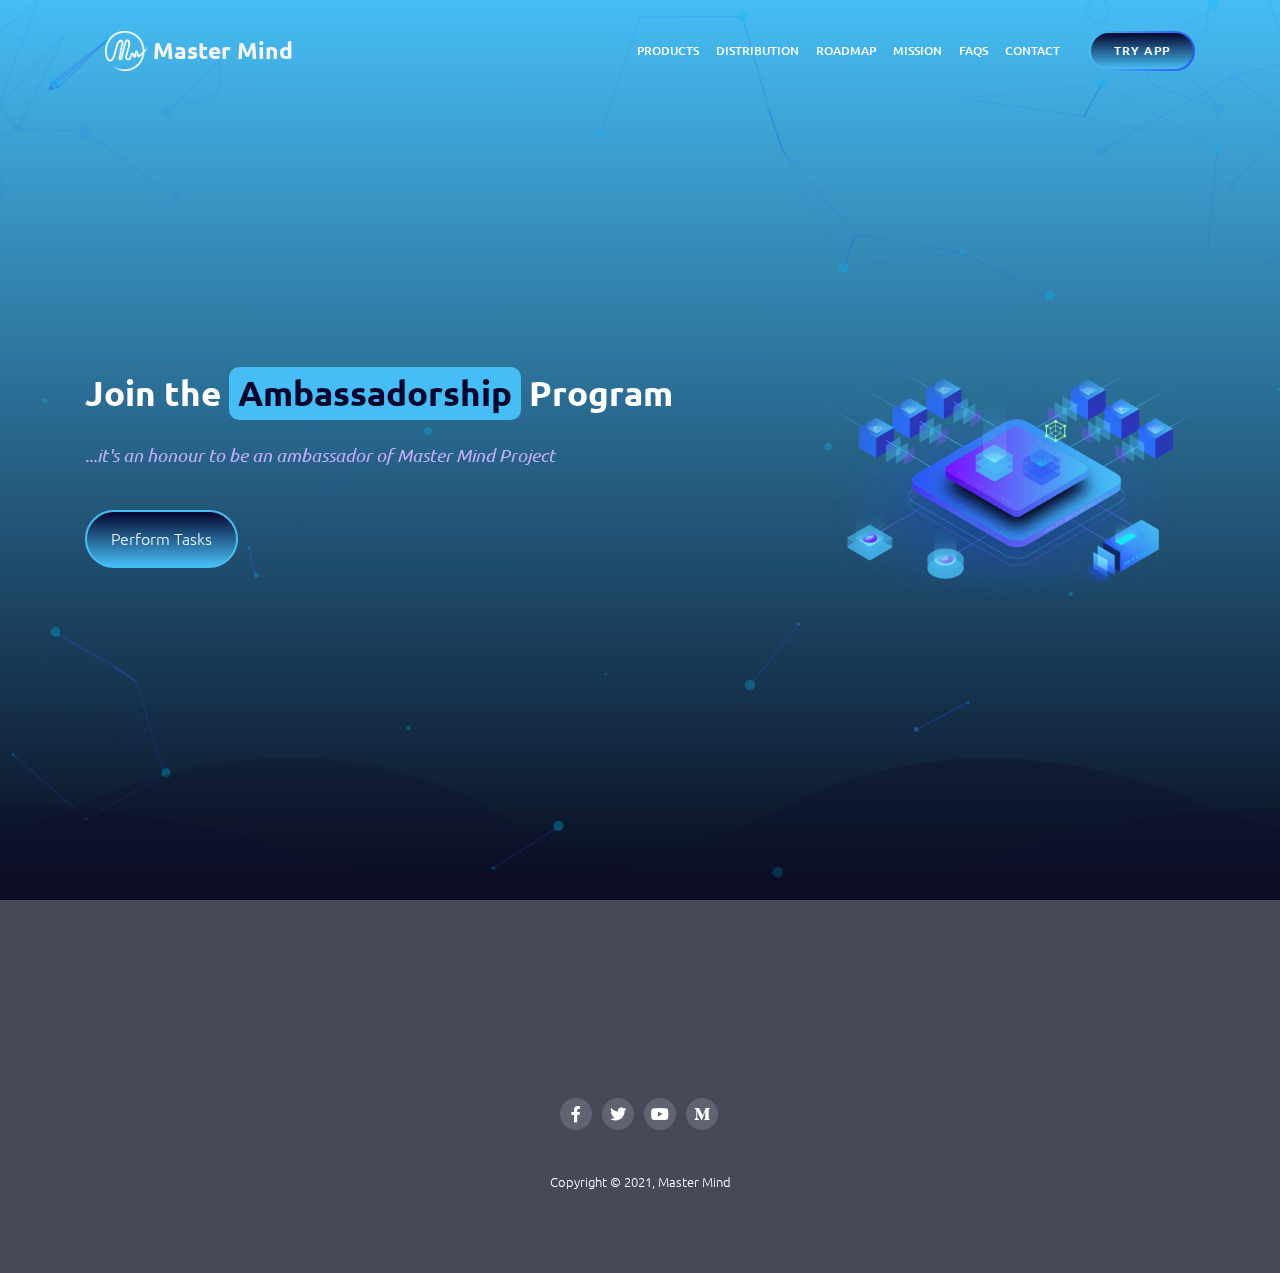
==== ambassador.html @ 2c68e880 "adjusted" ====
<!DOCTYPE html>
<html lang="zxx" class="js">
<head>
<meta charset="utf-8">
<meta name="author" content="Master Mind">
<meta name="viewport" content="width=device-width, initial-scale=1, shrink-to-fit=no">
<meta name="description" content="Mastermind (MMD) token is a decentralized digital currency that is design with a community-first approach to providing alternative solutions to the finance challenges faced today">
<!-- Fav Icon  -->
<link rel="shortcut icon" href="images/mmd-logo1.png">
<!-- Google Icon -->
<link rel="stylesheet" href="https://fonts.googleapis.com/icon?family=Material+Icons">
<link rel="stylesheet" href="https://fonts.googleapis.com/icon?family=Material+Icons+Outlined">
<link rel="stylesheet" href="https://fonts.googleapis.com/icon?family=Material+Icons+Two+Tone">

<!-- Google Fonts -->
<link rel="preconnect" href="https://fonts.googleapis.com">
<link rel="preconnect" href="https://fonts.gstatic.com" crossorigin>
<link href="https://fonts.googleapis.com/css2?family=Ubuntu:wght@300;500&display=swap" rel="stylesheet">

<!-- Site Title  -->
<title>Master Mind Ecosystem</title>
<!-- Bundle and Base CSS -->
<link rel="stylesheet" href="assets/css/vendor.bundle.css?ver=1930">
<link rel="stylesheet" href="assets/css/style-dark.css?ver=1930" id="changeTheme">
<!-- Extra CSS -->
<link rel="stylesheet" href="assets/css/theme.css?ver=1930">
<link rel="stylesheet" href="assets/css/style.css">

<!-- AOS -->
<link rel="stylesheet" href="https://unpkg.com/aos@next/dist/aos.css" />

</head>


    <body class="nk-body body-wider theme-dark mode-onepage">

	<div class="nk-wrap">
		<header class="nk-header page-header is-transparent is-sticky is-shrink is-dark" id="header">
		    <!-- Header @s -->
            <div class="header-main">
                <div class="header-container container">
                    <div class="header-wrap">
                        <!-- Logo @s -->
                        <div class="header-logo logo">
                            <a href="index.html" style="font-size: 23px; font-weight: bold;" id="mmd-logo-link" class="logo-link">
                                <!-- <img class="logo-dark" src="images/logo.png" srcset="images/logo2x.png 2x" alt="logo"> -->
                                <!-- Use the below for the logo -->
                                <!-- <img class="logo-light" src="images/mmd-logo1.png" srcset="images/logo-white2x.png 2x" alt="logo"> -->
                                <img class="logo-light" src="images/mmd-logo31.png" alt="mmd-logo">
                                Master Mind
                                                            
                            </a>
                        </div>

                        <!-- Menu Toogle @s -->
                        <div class="header-nav-toggle">
                            <a href="#" class="navbar-toggle" data-menu-toggle="example-menu-04">
                                <div class="toggle-line">
                                    <span></span>
                                </div>
                            </a>
                        </div>

                        <!-- Menu @s -->
                        <div class="header-navbar header-navbar-s1">
                            <nav class="header-menu" id="example-menu-04">
                                <ul class="menu menu-s2">
                                    <li class="menu-item"><a class="menu-link nav-link" href="index.html#products">Products</a></li>
                                    <li class="menu-item"><a class="menu-link nav-link" href="index.html#distribution">Distribution</a></li>
                                    <li class="menu-item"><a class="menu-link nav-link" href="index.html#roadmap">Roadmap</a></li>
                                    <li class="menu-item"><a class="menu-link nav-link" href="index.html#mission">Mission</a></li>
                                    <li class="menu-item"><a class="menu-link nav-link" href="index.html#faqs">Faqs</a></li>
                                    <!-- <li class="menu-item has-sub">
                                        <a class="menu-link nav-link menu-toggle" href="#">More</a>
                                        <ul class="menu-sub menu-drop">
                                            <li class="menu-item"><a class="menu-link nav-link" href="#media-partner">Media Partner</a></li>
                                            <li class="menu-item"><a class="menu-link nav-link" href="#blog">Blogs</a></li>
                                            <li class="menu-item"><a class="menu-link nav-link" href="#faqs">Faqs</a></li>
                                        </ul>
                                    </li> -->
                                    <li class="menu-item"><a class="menu-link nav-link" href="#contact">Contact</a></li>
                                </ul>
                                <ul class="menu-btns">
                                    <!-- <li><a href="#" class="btn btn-rg btn-auto btn-outline btn-grad on-bg-theme btn-round"><span>Whitepaper</span></a></li> -->
                                    <li><a href="javascript:void(0)" id="try-app"  class="btn btn-rg btn-auto btn-outline btn-grad on-bg-theme btn-round"><span>Try App</span></a></li>
                                </ul>
                            </nav>
                        </div><!-- .header-navbar @e -->
                    </div>                                                
                </div>
            </div><!-- .header-main @e -->
            <!-- Banner @s -->
            <div class="header-banner bg-theme-dark" style="background-image: linear-gradient(180deg, #46BDF4 0%, rgba(0, 0, 0, 0) 100%) !important;">
                <div class="nk-banner">
                    <div class="banner banner-mask-fix banner-fs banner-single tc-light">
                        <div class="banner-wrap">
                            <div class="container">
                                <div class="row align-items-center justify-content-center gutter-vr-30px myFlex">
                                    <div class="col-lg-4 order-lg-last">
                                        <div id="front-img" class="banner-gfx banner-gfx-re-s3">
                                            <img src="images/dark/gfx-d-dark.png" alt="header" style="max-width: 75%;">
                                            <img class="banner-gfx-icon banner-gfx-icon-1" src="images/dark/icon-custom.png" alt="Master Mind Logo">
                                            
                                        </div>
                                    </div>
                                    <div class="col-lg-8">
                                        <div class="banner-caption wide-auto text-center text-lg-left">
                                            <div class="cpn-head mt-0">
                                                <h1 class="title title-xl-2 title-semibold"> Join the <span class="mmd-title">Ambassadorship</span> Program</h1>
                                            </div>
                                            <div class="cpn-text cpn-text-s1">
                                                <p class="lead"> <i>...it's an honour to be an ambassador of Master Mind Project</i></p>
                                            </div>

                                            <div class="front-btns">

                                                <!-- Whitepaper Link -->
                                                <a href="https://docs.google.com/forms/d/e/1FAIpQLSeR7G--DC_wIFFZ_pkqg9nOcBp7b3PItG1MX6-BcRTTTdqiUA/viewform" target="_blank" rel="noopener noreferrer" class="wp-land-link"><span>Perform Tasks</span></a>
                                            </div>
                                            
                                            


                                        </div>
                                    </div><!-- .col -->
                                </div><!-- .row -->
                            </div>
                        </div>
                    </div>
                </div><!-- .nk-banner -->
                <div class="nk-ovm mask-c-dark shape-v mask-contain-bottom"></div>
                
                <!-- Place Particle Js -->
                <div id="particles-bg" class="particles-container particles-bg" data-pt-base="#00c0fa" data-pt-base-op=".3" data-pt-line="#2b56f5" data-pt-line-op=".5" data-pt-shape="#00c0fa" data-pt-shape-op=".2"></div>
            </div>
			<!-- .header-banner @e -->
		</header>
    
        <footer style="background-color: #0b0c22 !important;" class="nk-footer bg-theme-alt section-connect">
            <div class="section section-m pb-0 tc-light ov-h">
                <div class="container py-4">
                    
                </div>
                <div class="nk-ovm shape-contain shape-center-top"></div>
            </div>
            <div class="section section-footer section-s tc-light bg-transparent">
                <div class="container">
                    <!-- Block @s -->
                    <div class="nk-block block-footer">
                        <div class="row">
                            <div class="col">
                                <div class="wgs wgs-text text-center mb-3">
                                    <ul class="social pdb-m justify-content-center">
                                        <li><a href="#"><em class="social-icon fab fa-facebook-f"></em></a></li>
                                        <li><a href="#"><em class="social-icon fab fa-twitter"></em></a></li>
                                        <li><a href="#"><em class="social-icon fab fa-youtube"></em></a></li>
                                        <li><a href="#"><em class="social-icon fab fa-medium-m"></em></a></li>
                                    </ul>
                                    <div class="copyright-text copyright-text-s3 pdt-m">
                                        <p><span class="d-sm-block">Copyright &copy; 2021, Master Mind</p>
                                    </div>
                                </div>
                            </div>
                        </div>
                    </div><!-- .block @e -->
                </div>
            </div>
        </footer>
	</div>
	
	<div class="preloader"><span class="spinner spinner-round"></span></div>
	
	<!-- JavaScript -->
	<script src="assets/js/jquery.bundle.js?ver=1930"></script>
	<script src="assets/js/scripts.js?ver=1930"></script>
	<script src="assets/js/charts.js"></script>

    <!-- AOS -->
    <script src="https://unpkg.com/aos@next/dist/aos.js"></script>
    <script src="./assets/js/toast.js"></script>
    <script>
      AOS.init();
    </script>
  
</body>

</html>
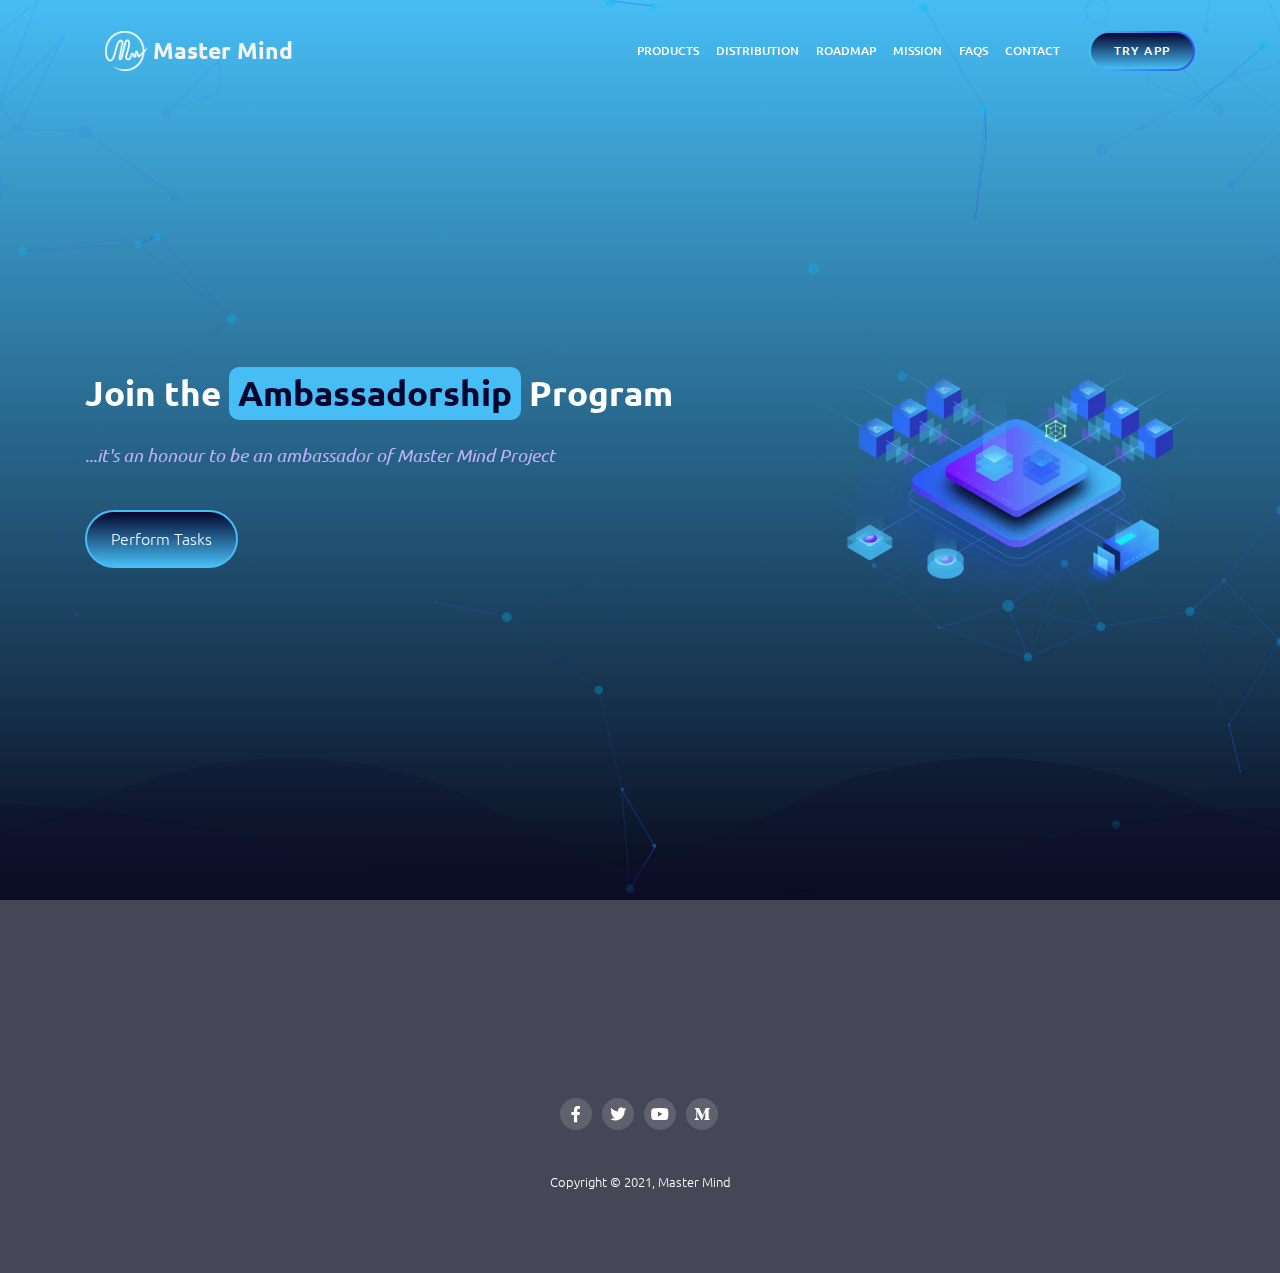
==== commit d8d93ad9: "adjusted" ====
--- a/ambassador.html
+++ b/ambassador.html
@@ -43,9 +43,6 @@
                         <!-- Logo @s -->
                         <div class="header-logo logo">
                             <a href="index.html" style="font-size: 23px; font-weight: bold;" id="mmd-logo-link" class="logo-link">
-                                <!-- <img class="logo-dark" src="images/logo.png" srcset="images/logo2x.png 2x" alt="logo"> -->
-                                <!-- Use the below for the logo -->
-                                <!-- <img class="logo-light" src="images/mmd-logo1.png" srcset="images/logo-white2x.png 2x" alt="logo"> -->
                                 <img class="logo-light" src="images/mmd-logo31.png" alt="mmd-logo">
                                 Master Mind
                                                             
@@ -70,18 +67,9 @@
                                     <li class="menu-item"><a class="menu-link nav-link" href="index.html#roadmap">Roadmap</a></li>
                                     <li class="menu-item"><a class="menu-link nav-link" href="index.html#mission">Mission</a></li>
                                     <li class="menu-item"><a class="menu-link nav-link" href="index.html#faqs">Faqs</a></li>
-                                    <!-- <li class="menu-item has-sub">
-                                        <a class="menu-link nav-link menu-toggle" href="#">More</a>
-                                        <ul class="menu-sub menu-drop">
-                                            <li class="menu-item"><a class="menu-link nav-link" href="#media-partner">Media Partner</a></li>
-                                            <li class="menu-item"><a class="menu-link nav-link" href="#blog">Blogs</a></li>
-                                            <li class="menu-item"><a class="menu-link nav-link" href="#faqs">Faqs</a></li>
-                                        </ul>
-                                    </li> -->
                                     <li class="menu-item"><a class="menu-link nav-link" href="#contact">Contact</a></li>
                                 </ul>
                                 <ul class="menu-btns">
-                                    <!-- <li><a href="#" class="btn btn-rg btn-auto btn-outline btn-grad on-bg-theme btn-round"><span>Whitepaper</span></a></li> -->
                                     <li><a href="javascript:void(0)" id="try-app"  class="btn btn-rg btn-auto btn-outline btn-grad on-bg-theme btn-round"><span>Try App</span></a></li>
                                 </ul>
                             </nav>
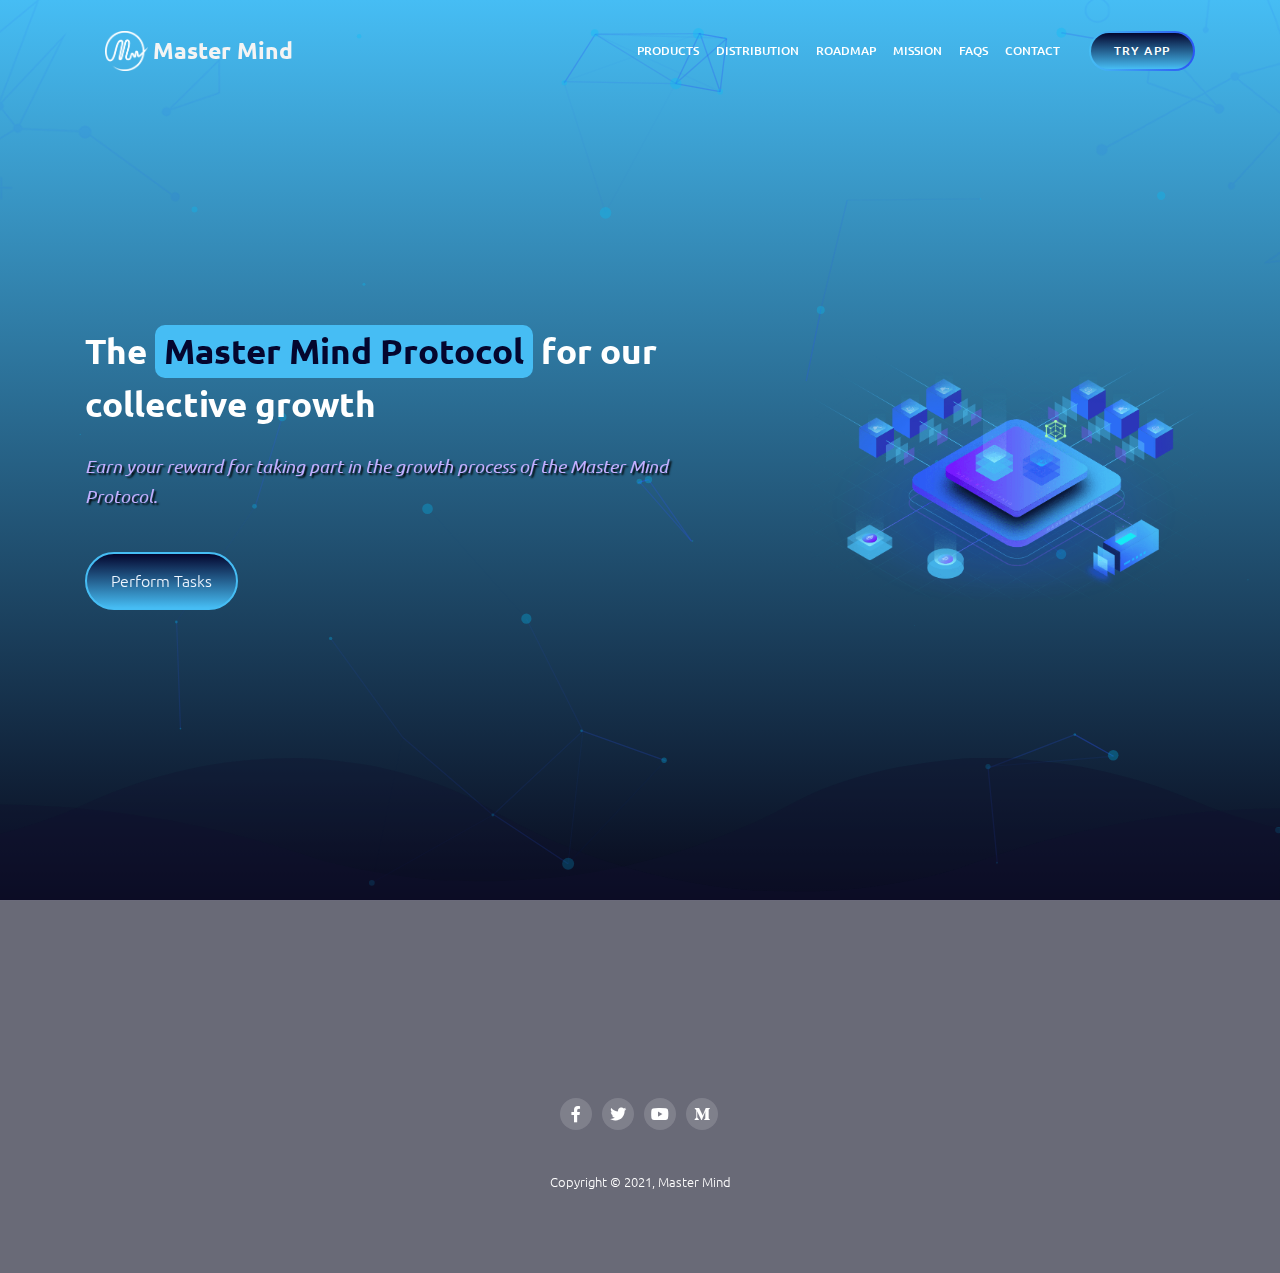
==== commit 77249316: "Adjusted refer and earn program" ====
--- a/ambassador.html
+++ b/ambassador.html
@@ -94,10 +94,10 @@
                                     <div class="col-lg-8">
                                         <div class="banner-caption wide-auto text-center text-lg-left">
                                             <div class="cpn-head mt-0">
-                                                <h1 class="title title-xl-2 title-semibold"> Join the <span class="mmd-title">Ambassadorship</span> Program</h1>
+                                                <h1 class="title title-xl-2 title-semibold"> The <span class="mmd-title">Master Mind Protocol</span> for our collective growth </h1>
                                             </div>
                                             <div class="cpn-text cpn-text-s1">
-                                                <p class="lead"> <i>...it's an honour to be an ambassador of Master Mind Project</i></p>
+                                                <p class="lead"> <i>Earn your reward for taking part in the growth process of the Master Mind Protocol.</i></p>
                                             </div>
 
                                             <div class="front-btns">
--- a/assets/css/style-dark.css
+++ b/assets/css/style-dark.css
@@ -7006,6 +7006,9 @@
     padding: 8px;
   }
   
+  p.lead i{
+    font-size: 1.2em;
+  }
 }
 
 
--- a/assets/css/style.css
+++ b/assets/css/style.css
@@ -59,6 +59,10 @@
   border: 2px solid #46bdf4;
 }
 
+
+.lead i{
+  text-shadow: 2px 2px 2px black;
+}
 @media (max-width: 991px){
   .front-btns{
     justify-content: center;
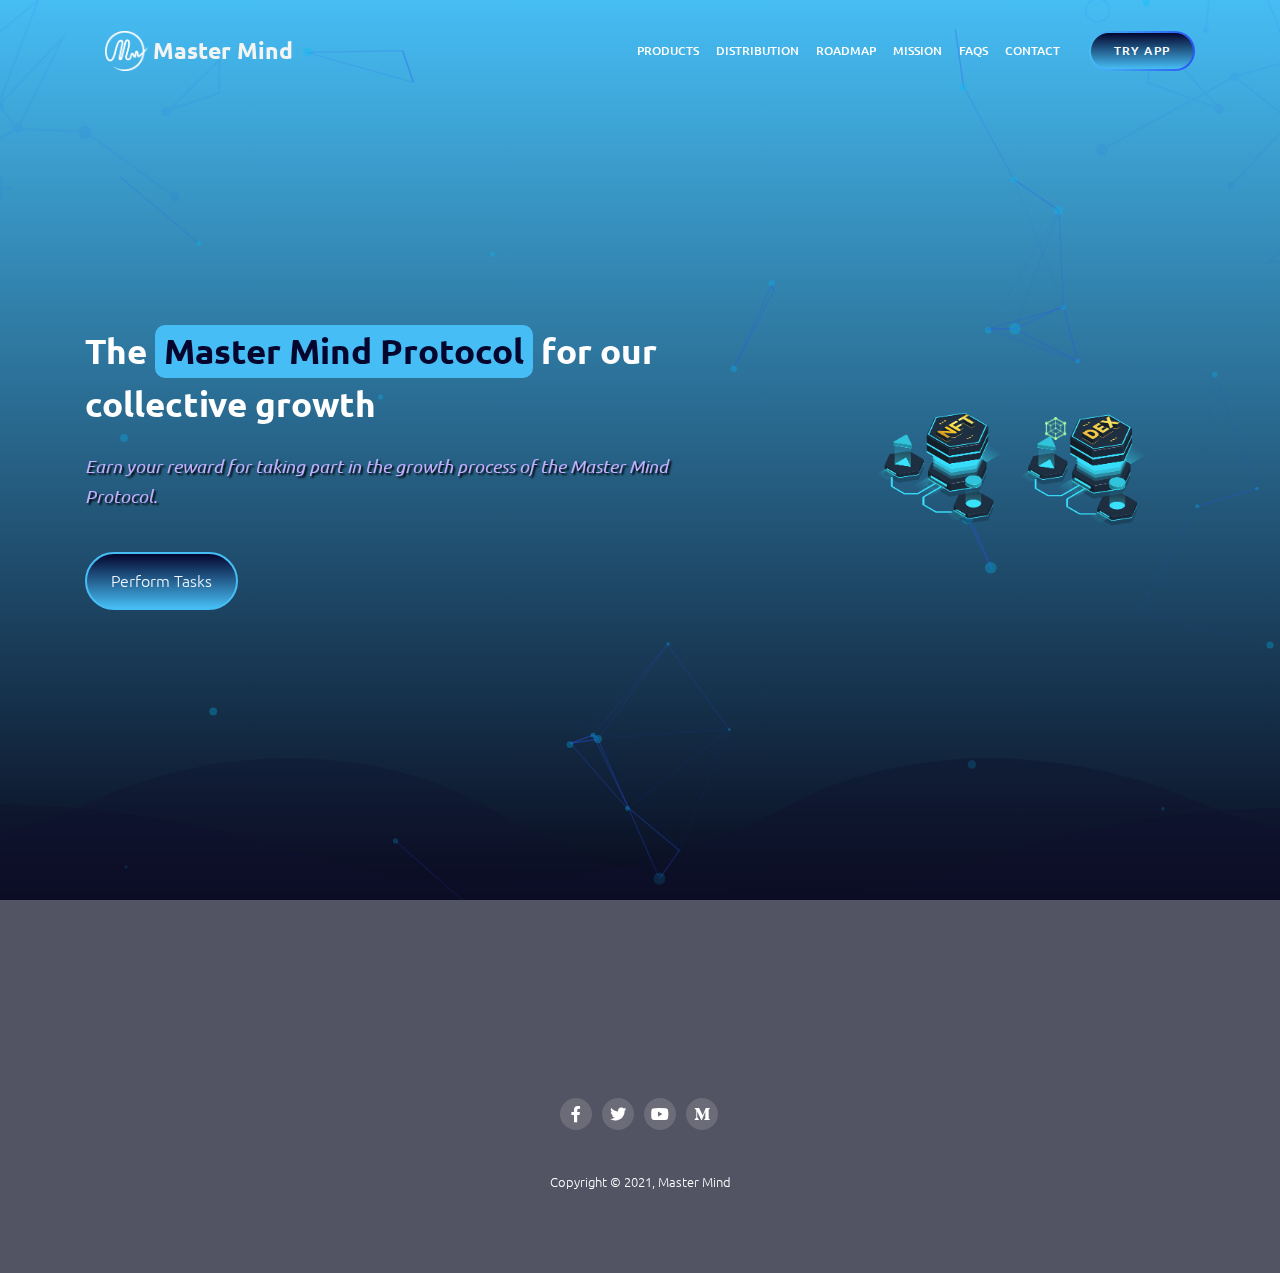
==== commit 6838c3c4: "Updated page images" ====
--- a/ambassador.html
+++ b/ambassador.html
@@ -86,7 +86,7 @@
                                 <div class="row align-items-center justify-content-center gutter-vr-30px myFlex">
                                     <div class="col-lg-4 order-lg-last">
                                         <div id="front-img" class="banner-gfx banner-gfx-re-s3">
-                                            <img src="images/dark/gfx-d-dark.png" alt="header" style="max-width: 75%;">
+                                            <img src="images/dark/mmd-landing.png" alt="header" style="max-width: 75%;">
                                             <img class="banner-gfx-icon banner-gfx-icon-1" src="images/dark/icon-custom.png" alt="Master Mind Logo">
                                             
                                         </div>
--- a/assets/css/style-dark.css
+++ b/assets/css/style-dark.css
@@ -6952,7 +6952,7 @@
     text-align: center;
   }
   .banner-gfx-re-s3 img{
-    max-width: 200px !important;
+    max-width: 300px !important;
     height: auto;
     margin: auto;
   }
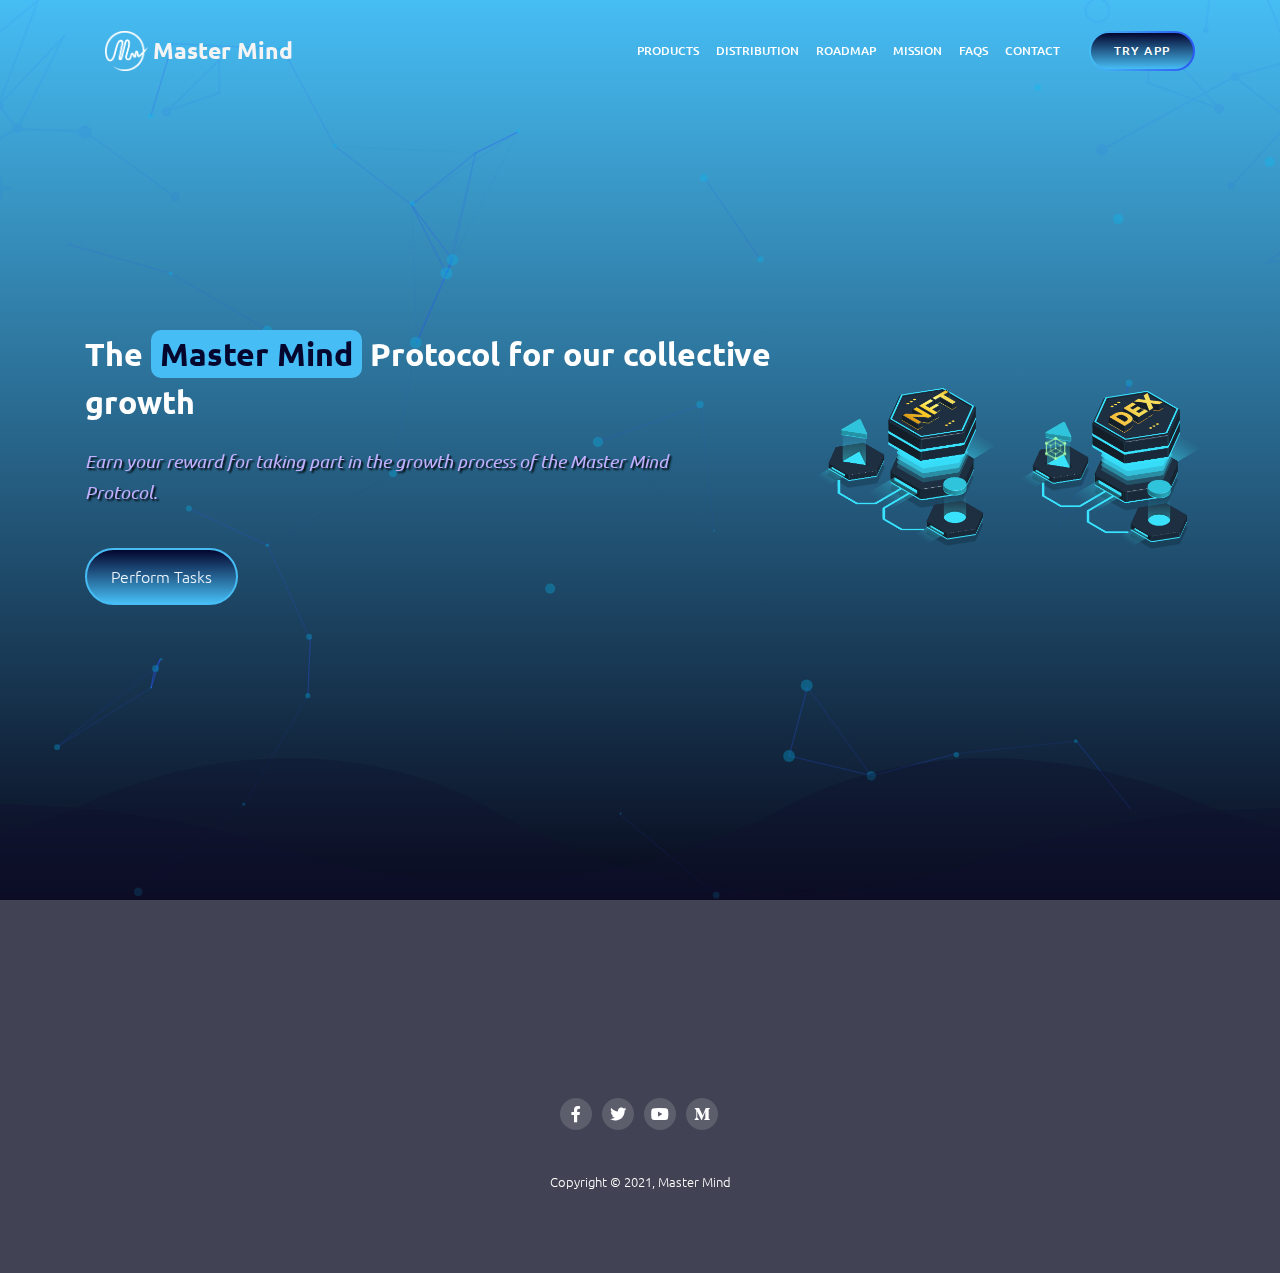
==== commit 779d18cf: "Changed some images" ====
--- a/ambassador.html
+++ b/ambassador.html
@@ -94,7 +94,7 @@
                                     <div class="col-lg-8">
                                         <div class="banner-caption wide-auto text-center text-lg-left">
                                             <div class="cpn-head mt-0">
-                                                <h1 class="title title-xl-2 title-semibold"> The <span class="mmd-title">Master Mind Protocol</span> for our collective growth </h1>
+                                                <h1 class="title title-xl-2 title-semibold" style="font-size: 2rem !important;"> The <span class="mmd-title">Master Mind</span> Protocol for our collective growth </h1>
                                             </div>
                                             <div class="cpn-text cpn-text-s1">
                                                 <p class="lead"> <i>Earn your reward for taking part in the growth process of the Master Mind Protocol.</i></p>
--- a/assets/css/style-dark.css
+++ b/assets/css/style-dark.css
@@ -60,20 +60,25 @@
 
 /* Custom Styles */
 #products{
-  background-color: #46BDF4 !important;
-  background-image: linear-gradient(180deg, #46BDF4 0%, rgba(0, 0, 0, 0) 100%) !important;
+  background-color: #08091B !important;
+  /* background-image: linear-gradient(180deg, #46BDF4 0%, rgba(0, 0, 0, 0) 100%) !important; */
 }
 #mission{
-  background-color: #46BDF4 !important;
-  background-image: linear-gradient(180deg, #46BDF4 0%, rgba(0, 0, 0, 0) 100%) !important;
+  background-color: #0e4a66 !important;
+  /* background-image: linear-gradient(180deg, #46BDF4 0%, #08091B 100%) !important; */
 }
 
+#distribution{
+  /* background-color: #e1e1e1 !important; */
+  background-image: linear-gradient(270deg, #1b729b 0%, #0C0D23 100%) !important;
+}
+
 .mission:before{
-  color: #fff !important;
+  color: #333333 !important;
 }
 
 #roadmap-title::before, #contact-title::before{
-  color: #ccc;
+  color: #333333;
 }
 
 
@@ -2262,10 +2267,10 @@
   .title-s4 { font-size: 2.3rem; }
   .title-s5.title-sm { font-size: 0.9rem; }
   .title-s5.title-sm span:first-child { font-size: 1.25rem; }
-  .title-xl-2 { font-size: 1.8rem !important; }
+  .title-xl-2 { font-size: 4.5rem !important; }
   .title-xxl-grad { font-size: 140px; } }
 
-@media (min-width: 768px) { .title-xl-2 { font-size: 2.2rem !important; }
+@media (min-width: 768px) { .title-xl-2 { font-size: 3.1rem !important; }
   .title-xxl-grad { font-size: 200px; } }
 
 @media (min-width: 992px) { .title-xxl-grad { font-size: 250px; }
@@ -4173,7 +4178,7 @@
 
 .section-head .title-xs:not(:last-child) { margin-bottom: .5rem; }
 
-.section-head .title:before { position: absolute; left: 50%; top: 50%; content: attr(title); font-family: "Ubuntu", sans-serif; line-height: .9; text-transform: uppercase; white-space: nowrap; color: #28384c; transform: translate(-50%, -50%); opacity: 0.06; }
+.section-head .title:before { position: absolute; left: 50%; top: 50%; content: attr(title); font-family: "Ubuntu", sans-serif; line-height: .9; text-transform: uppercase; white-space: nowrap; color: #4b6d98; transform: translate(-50%, -50%); opacity: 0.06; }
 
 .tc-light .section-head .title:before { opacity: 0.2; }
 
@@ -5484,7 +5489,7 @@
   .toktmln-item div:last-child { padding: 0 0 0 0; }
   .toktmln-item div span:last-child { font-size: .875em; } }
 
-.stage-info { padding-left: 15px; }
+.stage-info { padding-left: 0px; }
 
 .stage-info .title { margin-bottom: .5rem; }
 
@@ -6946,13 +6951,21 @@
   /* border-radius: 12px; */
 }
 
+@media (max-width: 1200px){
+  #products-img img{
+    max-width: 900px;
+    width: 100%;
+  }
+}
+
+
 
 @media (max-width: 768px){
   .banner-gfx-re-s3{
     text-align: center;
   }
   .banner-gfx-re-s3 img{
-    max-width: 300px !important;
+    /* max-width: 300px !important; */
     height: auto;
     margin: auto;
   }
@@ -6960,6 +6973,7 @@
   .myFlex{
     display: flex;
     flex-direction: column-reverse;
+    margin: 0 auto !important;
   }
 
   .btn-play-text .text-sm{
@@ -6969,34 +6983,30 @@
   .my-vid-style{
     padding: 7px !important;
     padding-right: 17px !important;
-    height: 57px;
+    height: 67px;
   }
 
-  
+
+  .text-skayline{
+    display: block;
+}
+
+  .is-transparent .banner-fs{
+    min-height: 100vh;
+  }
+
+  .cpn-head .title{
+    font-size: 2.9rem;
+    margin-top: 2em;
+  }
+
+  p.lead i{
+    font-size: 14px !important;
+  }
+
   #products-img{
     text-align: center;
     display: none;
-  }
-
-  .text-skayline{
-    display: block;
-}
-
-  #products-img img{
-    width: 50px !important;
-  }
-
-  .is-transparent .banner-fs{
-    min-height: 100vh;
-  }
-
-  .cpn-head .title{
-    font-size: 2rem;
-    margin-top: 2em;
-  }
-
-  p.lead i{
-    font-size: 1.5em;
   }
 }
 
--- a/assets/css/style.css
+++ b/assets/css/style.css
@@ -1,4 +1,20 @@
+.roadmap-mobile{
+  display: none;
+}
 
+.roadmap-desktop{
+  display: inline;
+}
+
+.product-item i img{
+  width: 100px;
+  height: 100px;
+}
+
+.tab-content .accordion .accordion-item{
+  border-radius: 14px;
+  margin: 8px 0;
+}
 .mmd-products{
     display: grid;
     grid-template-columns: auto auto;
@@ -39,7 +55,6 @@
   display: flex;
   flex-wrap: wrap;
   align-items: center;
-  /* justify-content: center; */
   margin-top: 40px;
 }
 
@@ -59,10 +74,17 @@
   border: 2px solid #46bdf4;
 }
 
-
 .lead i{
   text-shadow: 2px 2px 2px black;
 }
+
+.contact-img{
+  width: 334px;
+  height: auto;
+}
+
+
+
 @media (max-width: 991px){
   .front-btns{
     justify-content: center;
@@ -79,13 +101,27 @@
   }
 
   .front-btns{
-    flex-direction: column;
+    flex-direction: row;
     margin-top: 15px;
   }
+  .products-bg-grad{
+    background: #0C0E24;
+    background-image: linear-gradient(#04062e, #46bdf4);
+    border-radius: 12px;
+    box-shadow: 0 4px 8px 0 rgba(0, 0, 0, 0.2), 0 6px 20px 0 rgba(0, 0, 0, 0.19);
+  }
 
-  .front-btns a:first-child{
-    margin-bottom: 9px;
+  .roadmap-mobile{
+    display: inline;
   }
+
+  .roadmap-desktop{
+    display: none;
+  }
+
+  
+
+
 
 }
 /* Toast Styling */
